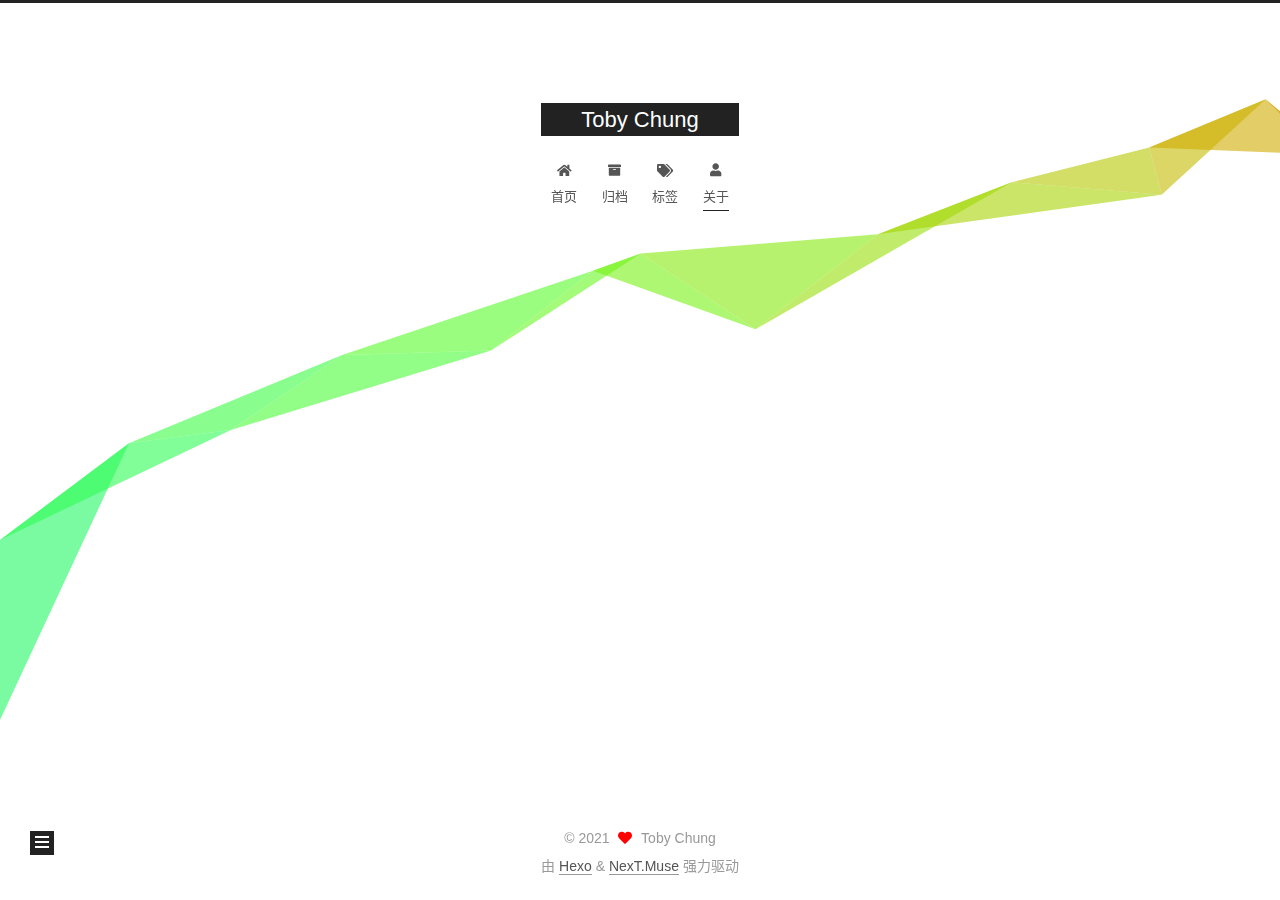
==== about/index.html @ 0a37e785 "Site updated: 2021-06-04 16:51:58" ====
<!DOCTYPE html>
<html lang="zh-CN">
<head>
  <meta charset="UTF-8">
<meta name="viewport" content="width=device-width, initial-scale=1, maximum-scale=2">
<meta name="theme-color" content="#222">
<meta name="generator" content="Hexo 5.4.0">
  <link rel="apple-touch-icon" sizes="180x180" href="/images/apple-touch-icon-next.png">
  <link rel="icon" type="image/png" sizes="32x32" href="/images/favicon-32x32-next.png">
  <link rel="icon" type="image/png" sizes="16x16" href="/images/favicon-16x16-next.png">
  <link rel="mask-icon" href="/images/logo.svg" color="#222">

<link rel="stylesheet" href="/css/main.css">


<link rel="stylesheet" href="/lib/font-awesome/css/all.min.css">

<script id="hexo-configurations">
    var NexT = window.NexT || {};
    var CONFIG = {"hostname":"tractortoby.github.io","root":"/","scheme":"Muse","version":"7.8.0","exturl":false,"sidebar":{"position":"left","display":"post","padding":18,"offset":12,"onmobile":false},"copycode":{"enable":false,"show_result":false,"style":null},"back2top":{"enable":true,"sidebar":false,"scrollpercent":false},"bookmark":{"enable":false,"color":"#222","save":"auto"},"fancybox":false,"mediumzoom":false,"lazyload":false,"pangu":false,"comments":{"style":"tabs","active":null,"storage":true,"lazyload":false,"nav":null},"algolia":{"hits":{"per_page":10},"labels":{"input_placeholder":"Search for Posts","hits_empty":"We didn't find any results for the search: ${query}","hits_stats":"${hits} results found in ${time} ms"}},"localsearch":{"enable":false,"trigger":"auto","top_n_per_article":1,"unescape":false,"preload":false},"motion":{"enable":true,"async":false,"transition":{"post_block":"fadeIn","post_header":"slideDownIn","post_body":"slideDownIn","coll_header":"slideLeftIn","sidebar":"slideUpIn"}}};
  </script>

  <meta name="description" content="开着拖拉机奔向春天">
<meta property="og:type" content="website">
<meta property="og:title" content="about">
<meta property="og:url" content="https://tractortoby.github.io/about/index.html">
<meta property="og:site_name" content="Toby Chung">
<meta property="og:description" content="开着拖拉机奔向春天">
<meta property="og:locale" content="zh_CN">
<meta property="article:published_time" content="2021-06-02T10:06:11.000Z">
<meta property="article:modified_time" content="2021-06-02T10:08:15.895Z">
<meta property="article:author" content="Toby Chung">
<meta name="twitter:card" content="summary">

<link rel="canonical" href="https://tractortoby.github.io/about/">


<script id="page-configurations">
  // https://hexo.io/docs/variables.html
  CONFIG.page = {
    sidebar: "",
    isHome : false,
    isPost : false,
    lang   : 'zh-CN'
  };
</script>

  <title>about | Toby Chung
</title>
  






  <noscript>
  <style>
  .use-motion .brand,
  .use-motion .menu-item,
  .sidebar-inner,
  .use-motion .post-block,
  .use-motion .pagination,
  .use-motion .comments,
  .use-motion .post-header,
  .use-motion .post-body,
  .use-motion .collection-header { opacity: initial; }

  .use-motion .site-title,
  .use-motion .site-subtitle {
    opacity: initial;
    top: initial;
  }

  .use-motion .logo-line-before i { left: initial; }
  .use-motion .logo-line-after i { right: initial; }
  </style>
</noscript>

<link rel="alternate" href="/atom.xml" title="Toby Chung" type="application/atom+xml">
</head>

<body itemscope itemtype="http://schema.org/WebPage">
  <div class="container use-motion">
    <div class="headband"></div>

    <header class="header" itemscope itemtype="http://schema.org/WPHeader">
      <div class="header-inner"><div class="site-brand-container">
  <div class="site-nav-toggle">
    <div class="toggle" aria-label="切换导航栏">
      <span class="toggle-line toggle-line-first"></span>
      <span class="toggle-line toggle-line-middle"></span>
      <span class="toggle-line toggle-line-last"></span>
    </div>
  </div>

  <div class="site-meta">

    <a href="/" class="brand" rel="start">
      <span class="logo-line-before"><i></i></span>
      <h1 class="site-title">Toby Chung</h1>
      <span class="logo-line-after"><i></i></span>
    </a>
  </div>

  <div class="site-nav-right">
    <div class="toggle popup-trigger">
    </div>
  </div>
</div>




<nav class="site-nav">
  <ul id="menu" class="main-menu menu">
        <li class="menu-item menu-item-home">

    <a href="/" rel="section"><i class="fa fa-home fa-fw"></i>首页</a>

  </li>
        <li class="menu-item menu-item-archives">

    <a href="/archives/" rel="section"><i class="fa fa-archive fa-fw"></i>归档</a>

  </li>
        <li class="menu-item menu-item-tags">

    <a href="/tags/" rel="section"><i class="fa fa-tags fa-fw"></i>标签</a>

  </li>
        <li class="menu-item menu-item-about">

    <a href="/about/" rel="section"><i class="fa fa-user fa-fw"></i>关于</a>

  </li>
  </ul>
</nav>




</div>
    </header>

    
  <div class="back-to-top">
    <i class="fa fa-arrow-up"></i>
    <span>0%</span>
  </div>


    <main class="main">
      <div class="main-inner">
        <div class="content-wrap">
          
  
  

          <div class="content page posts-expand">
            

    
    
    
    <div class="post-block" lang="zh-CN">
      <header class="post-header">

<h1 class="post-title" itemprop="name headline">about
</h1>

<div class="post-meta">
  

</div>

</header>

      
      
      
      <div class="post-body">
          
      </div>
      
      
      
    </div>
    

    
    
    


          </div>
          

<script>
  window.addEventListener('tabs:register', () => {
    let { activeClass } = CONFIG.comments;
    if (CONFIG.comments.storage) {
      activeClass = localStorage.getItem('comments_active') || activeClass;
    }
    if (activeClass) {
      let activeTab = document.querySelector(`a[href="#comment-${activeClass}"]`);
      if (activeTab) {
        activeTab.click();
      }
    }
  });
  if (CONFIG.comments.storage) {
    window.addEventListener('tabs:click', event => {
      if (!event.target.matches('.tabs-comment .tab-content .tab-pane')) return;
      let commentClass = event.target.classList[1];
      localStorage.setItem('comments_active', commentClass);
    });
  }
</script>

        </div>
          
  
  <div class="toggle sidebar-toggle">
    <span class="toggle-line toggle-line-first"></span>
    <span class="toggle-line toggle-line-middle"></span>
    <span class="toggle-line toggle-line-last"></span>
  </div>

  <aside class="sidebar">
    <div class="sidebar-inner">

      <ul class="sidebar-nav motion-element">
        <li class="sidebar-nav-toc">
          文章目录
        </li>
        <li class="sidebar-nav-overview">
          站点概览
        </li>
      </ul>

      <!--noindex-->
      <div class="post-toc-wrap sidebar-panel">
      </div>
      <!--/noindex-->

      <div class="site-overview-wrap sidebar-panel">
        <div class="site-author motion-element" itemprop="author" itemscope itemtype="http://schema.org/Person">
    <img class="site-author-image" itemprop="image" alt="Toby Chung"
      src="/images/android-chrome-192x192.png">
  <p class="site-author-name" itemprop="name">Toby Chung</p>
  <div class="site-description" itemprop="description">开着拖拉机奔向春天</div>
</div>
<div class="site-state-wrap motion-element">
  <nav class="site-state">
      <div class="site-state-item site-state-posts">
          <a href="/archives/">
        
          <span class="site-state-item-count">1</span>
          <span class="site-state-item-name">日志</span>
        </a>
      </div>
      <div class="site-state-item site-state-tags">
            <a href="/tags/">
          
        <span class="site-state-item-count">1</span>
        <span class="site-state-item-name">标签</span></a>
      </div>
  </nav>
</div>
  <div class="links-of-author motion-element">
      <span class="links-of-author-item">
        <a href="https://github.com/tractortoby" title="GitHub → https:&#x2F;&#x2F;github.com&#x2F;tractortoby" rel="noopener" target="_blank"><i class="fab fa-github fa-fw"></i>GitHub</a>
      </span>
      <span class="links-of-author-item">
        <a href="https://twitter.com/tractor_toby" title="Twitter → https:&#x2F;&#x2F;twitter.com&#x2F;tractor_toby" rel="noopener" target="_blank"><i class="fab fa-twitter fa-fw"></i>Twitter</a>
      </span>
  </div>
  <div class="cc-license motion-element" itemprop="license">
    <a href="https://creativecommons.org/licenses/by-nc-sa/4.0/" class="cc-opacity" rel="noopener" target="_blank"><img src="/images/cc-by-nc-sa.svg" alt="Creative Commons"></a>
  </div>



      </div>

    </div>
  </aside>
  <div id="sidebar-dimmer"></div>


      </div>
    </main>

    <footer class="footer">
      <div class="footer-inner">
        

        

<div class="copyright">
  
  &copy; 
  <span itemprop="copyrightYear">2021</span>
  <span class="with-love">
    <i class="fa fa-heart"></i>
  </span>
  <span class="author" itemprop="copyrightHolder">Toby Chung</span>
</div>
  <div class="powered-by">由 <a href="https://hexo.io/" class="theme-link" rel="noopener" target="_blank">Hexo</a> & <a href="https://muse.theme-next.org/" class="theme-link" rel="noopener" target="_blank">NexT.Muse</a> 强力驱动
  </div>

        








      </div>
    </footer>
  </div>

  
  <script src="/lib/anime.min.js"></script>
  <script src="/lib/velocity/velocity.min.js"></script>
  <script src="/lib/velocity/velocity.ui.min.js"></script>

<script src="/js/utils.js"></script>

<script src="/js/motion.js"></script>


<script src="/js/schemes/muse.js"></script>


<script src="/js/next-boot.js"></script>




  















  

  

  

  <canvas id="evanyou"></canvas>
  <style>
    #evanyou {
      position: fixed;
      width: 100%;
      height: 100%;
      top: 0;
      left: 0;
      z-index: -1;
    }
  </style>
  <script src="/js/evan-you.js"></script>


</body>
</html>
---- css/main.css ----
:root {
  --body-bg-color: #fff;
  --content-bg-color: #fff;
  --card-bg-color: #f5f5f5;
  --text-color: #555;
  --blockquote-color: #666;
  --link-color: #555;
  --link-hover-color: #222;
  --brand-color: #fff;
  --brand-hover-color: #fff;
  --table-row-odd-bg-color: #f9f9f9;
  --table-row-hover-bg-color: #f5f5f5;
  --menu-item-bg-color: #f5f5f5;
  --btn-default-bg: #222;
  --btn-default-color: #fff;
  --btn-default-border-color: #222;
  --btn-default-hover-bg: #fff;
  --btn-default-hover-color: #222;
  --btn-default-hover-border-color: #222;
}
html {
  line-height: 1.15; /* 1 */
  -webkit-text-size-adjust: 100%; /* 2 */
}
body {
  margin: 0;
}
main {
  display: block;
}
h1 {
  font-size: 2em;
  margin: 0.67em 0;
}
hr {
  box-sizing: content-box; /* 1 */
  height: 0; /* 1 */
  overflow: visible; /* 2 */
}
pre {
  font-family: monospace, monospace; /* 1 */
  font-size: 1em; /* 2 */
}
a {
  background: transparent;
}
abbr[title] {
  border-bottom: none; /* 1 */
  text-decoration: underline; /* 2 */
  text-decoration: underline dotted; /* 2 */
}
b,
strong {
  font-weight: bolder;
}
code,
kbd,
samp {
  font-family: monospace, monospace; /* 1 */
  font-size: 1em; /* 2 */
}
small {
  font-size: 80%;
}
sub,
sup {
  font-size: 75%;
  line-height: 0;
  position: relative;
  vertical-align: baseline;
}
sub {
  bottom: -0.25em;
}
sup {
  top: -0.5em;
}
img {
  border-style: none;
}
button,
input,
optgroup,
select,
textarea {
  font-family: inherit; /* 1 */
  font-size: 100%; /* 1 */
  line-height: 1.15; /* 1 */
  margin: 0; /* 2 */
}
button,
input {
/* 1 */
  overflow: visible;
}
button,
select {
/* 1 */
  text-transform: none;
}
button,
[type='button'],
[type='reset'],
[type='submit'] {
  -webkit-appearance: button;
}
button::-moz-focus-inner,
[type='button']::-moz-focus-inner,
[type='reset']::-moz-focus-inner,
[type='submit']::-moz-focus-inner {
  border-style: none;
  padding: 0;
}
button:-moz-focusring,
[type='button']:-moz-focusring,
[type='reset']:-moz-focusring,
[type='submit']:-moz-focusring {
  outline: 1px dotted ButtonText;
}
fieldset {
  padding: 0.35em 0.75em 0.625em;
}
legend {
  box-sizing: border-box; /* 1 */
  color: inherit; /* 2 */
  display: table; /* 1 */
  max-width: 100%; /* 1 */
  padding: 0; /* 3 */
  white-space: normal; /* 1 */
}
progress {
  vertical-align: baseline;
}
textarea {
  overflow: auto;
}
[type='checkbox'],
[type='radio'] {
  box-sizing: border-box; /* 1 */
  padding: 0; /* 2 */
}
[type='number']::-webkit-inner-spin-button,
[type='number']::-webkit-outer-spin-button {
  height: auto;
}
[type='search'] {
  outline-offset: -2px; /* 2 */
  -webkit-appearance: textfield; /* 1 */
}
[type='search']::-webkit-search-decoration {
  -webkit-appearance: none;
}
::-webkit-file-upload-button {
  font: inherit; /* 2 */
  -webkit-appearance: button; /* 1 */
}
details {
  display: block;
}
summary {
  display: list-item;
}
template {
  display: none;
}
[hidden] {
  display: none;
}
::selection {
  background: #262a30;
  color: #eee;
}
html,
body {
  height: 100%;
}
body {
  background: var(--body-bg-color);
  color: var(--text-color);
  font-family: 'Lato', "PingFang SC", "Microsoft YaHei", sans-serif;
  font-size: 1em;
  line-height: 2;
}
@media (max-width: 991px) {
  body {
    padding-left: 0 !important;
    padding-right: 0 !important;
  }
}
h1,
h2,
h3,
h4,
h5,
h6 {
  font-family: 'Lato', "PingFang SC", "Microsoft YaHei", sans-serif;
  font-weight: bold;
  line-height: 1.5;
  margin: 20px 0 15px;
}
h1 {
  font-size: 1.5em;
}
h2 {
  font-size: 1.375em;
}
h3 {
  font-size: 1.25em;
}
h4 {
  font-size: 1.125em;
}
h5 {
  font-size: 1em;
}
h6 {
  font-size: 0.875em;
}
p {
  margin: 0 0 20px 0;
}
a,
span.exturl {
  border-bottom: 1px solid #999;
  color: var(--link-color);
  outline: 0;
  text-decoration: none;
  overflow-wrap: break-word;
  word-wrap: break-word;
  cursor: pointer;
}
a:hover,
span.exturl:hover {
  border-bottom-color: var(--link-hover-color);
  color: var(--link-hover-color);
}
iframe,
img,
video {
  display: block;
  margin-left: auto;
  margin-right: auto;
  max-width: 100%;
}
hr {
  background-image: repeating-linear-gradient(-45deg, #ddd, #ddd 4px, transparent 4px, transparent 8px);
  border: 0;
  height: 3px;
  margin: 40px 0;
}
blockquote {
  border-left: 4px solid #ddd;
  color: var(--blockquote-color);
  margin: 0;
  padding: 0 15px;
}
blockquote cite::before {
  content: '-';
  padding: 0 5px;
}
dt {
  font-weight: bold;
}
dd {
  margin: 0;
  padding: 0;
}
kbd {
  background-color: #f5f5f5;
  background-image: linear-gradient(#eee, #fff, #eee);
  border: 1px solid #ccc;
  border-radius: 0.2em;
  box-shadow: 0.1em 0.1em 0.2em rgba(0,0,0,0.1);
  color: #555;
  font-family: inherit;
  padding: 0.1em 0.3em;
  white-space: nowrap;
}
.table-container {
  overflow: auto;
}
table {
  border-collapse: collapse;
  border-spacing: 0;
  font-size: 0.875em;
  margin: 0 0 20px 0;
  width: 100%;
}
tbody tr:nth-of-type(odd) {
  background: var(--table-row-odd-bg-color);
}
tbody tr:hover {
  background: var(--table-row-hover-bg-color);
}
caption,
th,
td {
  font-weight: normal;
  padding: 8px;
  vertical-align: middle;
}
th,
td {
  border: 1px solid #ddd;
  border-bottom: 3px solid #ddd;
}
th {
  font-weight: 700;
  padding-bottom: 10px;
}
td {
  border-bottom-width: 1px;
}
.btn {
  background: var(--btn-default-bg);
  border: 2px solid var(--btn-default-border-color);
  border-radius: 0;
  color: var(--btn-default-color);
  display: inline-block;
  font-size: 0.875em;
  line-height: 2;
  padding: 0 20px;
  text-decoration: none;
  transition-property: background-color;
  transition-delay: 0s;
  transition-duration: 0.2s;
  transition-timing-function: ease-in-out;
}
.btn:hover {
  background: var(--btn-default-hover-bg);
  border-color: var(--btn-default-hover-border-color);
  color: var(--btn-default-hover-color);
}
.btn + .btn {
  margin: 0 0 8px 8px;
}
.btn .fa-fw {
  text-align: left;
  width: 1.285714285714286em;
}
.toggle {
  line-height: 0;
}
.toggle .toggle-line {
  background: #fff;
  display: inline-block;
  height: 2px;
  left: 0;
  position: relative;
  top: 0;
  transition: all 0.4s;
  vertical-align: top;
  width: 100%;
}
.toggle .toggle-line:not(:first-child) {
  margin-top: 3px;
}
.toggle.toggle-arrow .toggle-line-first {
  left: 50%;
  top: 2px;
  transform: rotate(45deg);
  width: 50%;
}
.toggle.toggle-arrow .toggle-line-middle {
  left: 2px;
  width: 90%;
}
.toggle.toggle-arrow .toggle-line-last {
  left: 50%;
  top: -2px;
  transform: rotate(-45deg);
  width: 50%;
}
.toggle.toggle-close .toggle-line-first {
  transform: rotate(-45deg);
  top: 5px;
}
.toggle.toggle-close .toggle-line-middle {
  opacity: 0;
}
.toggle.toggle-close .toggle-line-last {
  transform: rotate(45deg);
  top: -5px;
}
.highlight,
pre {
  background: #f7f7f7;
  color: #4d4d4c;
  line-height: 1.6;
  margin: 0 auto 20px;
}
pre,
code {
  font-family: consolas, Menlo, monospace, "PingFang SC", "Microsoft YaHei";
}
code {
  background: #eee;
  border-radius: 3px;
  color: #555;
  padding: 2px 4px;
  overflow-wrap: break-word;
  word-wrap: break-word;
}
.highlight *::selection {
  background: #d6d6d6;
}
.highlight pre {
  border: 0;
  margin: 0;
  padding: 10px 0;
}
.highlight table {
  border: 0;
  margin: 0;
  width: auto;
}
.highlight td {
  border: 0;
  padding: 0;
}
.highlight figcaption {
  background: #eff2f3;
  color: #4d4d4c;
  display: flex;
  font-size: 0.875em;
  justify-content: space-between;
  line-height: 1.2;
  padding: 0.5em;
}
.highlight figcaption a {
  color: #4d4d4c;
}
.highlight figcaption a:hover {
  border-bottom-color: #4d4d4c;
}
.highlight .gutter {
  -moz-user-select: none;
  -ms-user-select: none;
  -webkit-user-select: none;
  user-select: none;
}
.highlight .gutter pre {
  background: #eff2f3;
  color: #869194;
  padding-left: 10px;
  padding-right: 10px;
  text-align: right;
}
.highlight .code pre {
  background: #f7f7f7;
  padding-left: 10px;
  width: 100%;
}
.gist table {
  width: auto;
}
.gist table td {
  border: 0;
}
pre {
  overflow: auto;
  padding: 10px;
}
pre code {
  background: none;
  color: #4d4d4c;
  font-size: 0.875em;
  padding: 0;
  text-shadow: none;
}
pre .deletion {
  background: #fdd;
}
pre .addition {
  background: #dfd;
}
pre .meta {
  color: #eab700;
  -moz-user-select: none;
  -ms-user-select: none;
  -webkit-user-select: none;
  user-select: none;
}
pre .comment {
  color: #8e908c;
}
pre .variable,
pre .attribute,
pre .tag,
pre .name,
pre .regexp,
pre .ruby .constant,
pre .xml .tag .title,
pre .xml .pi,
pre .xml .doctype,
pre .html .doctype,
pre .css .id,
pre .css .class,
pre .css .pseudo {
  color: #c82829;
}
pre .number,
pre .preprocessor,
pre .built_in,
pre .builtin-name,
pre .literal,
pre .params,
pre .constant,
pre .command {
  color: #f5871f;
}
pre .ruby .class .title,
pre .css .rules .attribute,
pre .string,
pre .symbol,
pre .value,
pre .inheritance,
pre .header,
pre .ruby .symbol,
pre .xml .cdata,
pre .special,
pre .formula {
  color: #718c00;
}
pre .title,
pre .css .hexcolor {
  color: #3e999f;
}
pre .function,
pre .python .decorator,
pre .python .title,
pre .ruby .function .title,
pre .ruby .title .keyword,
pre .perl .sub,
pre .javascript .title,
pre .coffeescript .title {
  color: #4271ae;
}
pre .keyword,
pre .javascript .function {
  color: #8959a8;
}
.blockquote-center {
  border-left: none;
  margin: 40px 0;
  padding: 0;
  position: relative;
  text-align: center;
}
.blockquote-center .fa {
  display: block;
  opacity: 0.6;
  position: absolute;
  width: 100%;
}
.blockquote-center .fa-quote-left {
  border-top: 1px solid #ccc;
  text-align: left;
  top: -20px;
}
.blockquote-center .fa-quote-right {
  border-bottom: 1px solid #ccc;
  text-align: right;
  bottom: -20px;
}
.blockquote-center p,
.blockquote-center div {
  text-align: center;
}
.post-body .group-picture img {
  margin: 0 auto;
  padding: 0 3px;
}
.group-picture-row {
  margin-bottom: 6px;
  overflow: hidden;
}
.group-picture-column {
  float: left;
  margin-bottom: 10px;
}
.post-body .label {
  color: #555;
  display: inline;
  padding: 0 2px;
}
.post-body .label.default {
  background: #f0f0f0;
}
.post-body .label.primary {
  background: #efe6f7;
}
.post-body .label.info {
  background: #e5f2f8;
}
.post-body .label.success {
  background: #e7f4e9;
}
.post-body .label.warning {
  background: #fcf6e1;
}
.post-body .label.danger {
  background: #fae8eb;
}
.post-body .tabs {
  margin-bottom: 20px;
}
.post-body .tabs,
.tabs-comment {
  display: block;
  padding-top: 10px;
  position: relative;
}
.post-body .tabs ul.nav-tabs,
.tabs-comment ul.nav-tabs {
  display: flex;
  flex-wrap: wrap;
  margin: 0;
  margin-bottom: -1px;
  padding: 0;
}
@media (max-width: 413px) {
  .post-body .tabs ul.nav-tabs,
  .tabs-comment ul.nav-tabs {
    display: block;
    margin-bottom: 5px;
  }
}
.post-body .tabs ul.nav-tabs li.tab,
.tabs-comment ul.nav-tabs li.tab {
  border-bottom: 1px solid #ddd;
  border-left: 1px solid transparent;
  border-right: 1px solid transparent;
  border-top: 3px solid transparent;
  flex-grow: 1;
  list-style-type: none;
  border-radius: 0 0 0 0;
}
@media (max-width: 413px) {
  .post-body .tabs ul.nav-tabs li.tab,
  .tabs-comment ul.nav-tabs li.tab {
    border-bottom: 1px solid transparent;
    border-left: 3px solid transparent;
    border-right: 1px solid transparent;
    border-top: 1px solid transparent;
  }
}
@media (max-width: 413px) {
  .post-body .tabs ul.nav-tabs li.tab,
  .tabs-comment ul.nav-tabs li.tab {
    border-radius: 0;
  }
}
.post-body .tabs ul.nav-tabs li.tab a,
.tabs-comment ul.nav-tabs li.tab a {
  border-bottom: initial;
  display: block;
  line-height: 1.8;
  outline: 0;
  padding: 0.25em 0.75em;
  text-align: center;
  transition-delay: 0s;
  transition-duration: 0.2s;
  transition-timing-function: ease-out;
}
.post-body .tabs ul.nav-tabs li.tab a i,
.tabs-comment ul.nav-tabs li.tab a i {
  width: 1.285714285714286em;
}
.post-body .tabs ul.nav-tabs li.tab.active,
.tabs-comment ul.nav-tabs li.tab.active {
  border-bottom: 1px solid transparent;
  border-left: 1px solid #ddd;
  border-right: 1px solid #ddd;
  border-top: 3px solid #fc6423;
}
@media (max-width: 413px) {
  .post-body .tabs ul.nav-tabs li.tab.active,
  .tabs-comment ul.nav-tabs li.tab.active {
    border-bottom: 1px solid #ddd;
    border-left: 3px solid #fc6423;
    border-right: 1px solid #ddd;
    border-top: 1px solid #ddd;
  }
}
.post-body .tabs ul.nav-tabs li.tab.active a,
.tabs-comment ul.nav-tabs li.tab.active a {
  color: var(--link-color);
  cursor: default;
}
.post-body .tabs .tab-content .tab-pane,
.tabs-comment .tab-content .tab-pane {
  border: 1px solid #ddd;
  border-top: 0;
  padding: 20px 20px 0 20px;
  border-radius: 0;
}
.post-body .tabs .tab-content .tab-pane:not(.active),
.tabs-comment .tab-content .tab-pane:not(.active) {
  display: none;
}
.post-body .tabs .tab-content .tab-pane.active,
.tabs-comment .tab-content .tab-pane.active {
  display: block;
}
.post-body .tabs .tab-content .tab-pane.active:nth-of-type(1),
.tabs-comment .tab-content .tab-pane.active:nth-of-type(1) {
  border-radius: 0 0 0 0;
}
@media (max-width: 413px) {
  .post-body .tabs .tab-content .tab-pane.active:nth-of-type(1),
  .tabs-comment .tab-content .tab-pane.active:nth-of-type(1) {
    border-radius: 0;
  }
}
.post-body .note {
  border-radius: 3px;
  margin-bottom: 20px;
  padding: 1em;
  position: relative;
  border: 1px solid #eee;
  border-left-width: 5px;
}
.post-body .note h2,
.post-body .note h3,
.post-body .note h4,
.post-body .note h5,
.post-body .note h6 {
  margin-top: 0;
  border-bottom: initial;
  margin-bottom: 0;
  padding-top: 0;
}
.post-body .note p:first-child,
.post-body .note ul:first-child,
.post-body .note ol:first-child,
.post-body .note table:first-child,
.post-body .note pre:first-child,
.post-body .note blockquote:first-child,
.post-body .note img:first-child {
  margin-top: 0;
}
.post-body .note p:last-child,
.post-body .note ul:last-child,
.post-body .note ol:last-child,
.post-body .note table:last-child,
.post-body .note pre:last-child,
.post-body .note blockquote:last-child,
.post-body .note img:last-child {
  margin-bottom: 0;
}
.post-body .note.default {
  border-left-color: #777;
}
.post-body .note.default h2,
.post-body .note.default h3,
.post-body .note.default h4,
.post-body .note.default h5,
.post-body .note.default h6 {
  color: #777;
}
.post-body .note.primary {
  border-left-color: #6f42c1;
}
.post-body .note.primary h2,
.post-body .note.primary h3,
.post-body .note.primary h4,
.post-body .note.primary h5,
.post-body .note.primary h6 {
  color: #6f42c1;
}
.post-body .note.info {
  border-left-color: #428bca;
}
.post-body .note.info h2,
.post-body .note.info h3,
.post-body .note.info h4,
.post-body .note.info h5,
.post-body .note.info h6 {
  color: #428bca;
}
.post-body .note.success {
  border-left-color: #5cb85c;
}
.post-body .note.success h2,
.post-body .note.success h3,
.post-body .note.success h4,
.post-body .note.success h5,
.post-body .note.success h6 {
  color: #5cb85c;
}
.post-body .note.warning {
  border-left-color: #f0ad4e;
}
.post-body .note.warning h2,
.post-body .note.warning h3,
.post-body .note.warning h4,
.post-body .note.warning h5,
.post-body .note.warning h6 {
  color: #f0ad4e;
}
.post-body .note.danger {
  border-left-color: #d9534f;
}
.post-body .note.danger h2,
.post-body .note.danger h3,
.post-body .note.danger h4,
.post-body .note.danger h5,
.post-body .note.danger h6 {
  color: #d9534f;
}
.pagination .prev,
.pagination .next,
.pagination .page-number,
.pagination .space {
  display: inline-block;
  margin: 0 10px;
  padding: 0 11px;
  position: relative;
  top: -1px;
}
@media (max-width: 767px) {
  .pagination .prev,
  .pagination .next,
  .pagination .page-number,
  .pagination .space {
    margin: 0 5px;
  }
}
.pagination {
  border-top: 1px solid #eee;
  margin: 120px 0 0;
  text-align: center;
}
.pagination .prev,
.pagination .next,
.pagination .page-number {
  border-bottom: 0;
  border-top: 1px solid #eee;
  transition-property: border-color;
  transition-delay: 0s;
  transition-duration: 0.2s;
  transition-timing-function: ease-in-out;
}
.pagination .prev:hover,
.pagination .next:hover,
.pagination .page-number:hover {
  border-top-color: #222;
}
.pagination .space {
  margin: 0;
  padding: 0;
}
.pagination .prev {
  margin-left: 0;
}
.pagination .next {
  margin-right: 0;
}
.pagination .page-number.current {
  background: #ccc;
  border-top-color: #ccc;
  color: #fff;
}
@media (max-width: 767px) {
  .pagination {
    border-top: none;
  }
  .pagination .prev,
  .pagination .next,
  .pagination .page-number {
    border-bottom: 1px solid #eee;
    border-top: 0;
    margin-bottom: 10px;
    padding: 0 10px;
  }
  .pagination .prev:hover,
  .pagination .next:hover,
  .pagination .page-number:hover {
    border-bottom-color: #222;
  }
}
.comments {
  margin-top: 60px;
  overflow: hidden;
}
.comment-button-group {
  display: flex;
  flex-wrap: wrap-reverse;
  justify-content: center;
  margin: 1em 0;
}
.comment-button-group .comment-button {
  margin: 0.1em 0.2em;
}
.comment-button-group .comment-button.active {
  background: var(--btn-default-hover-bg);
  border-color: var(--btn-default-hover-border-color);
  color: var(--btn-default-hover-color);
}
.comment-position {
  display: none;
}
.comment-position.active {
  display: block;
}
.tabs-comment {
  background: var(--content-bg-color);
  margin-top: 4em;
  padding-top: 0;
}
.tabs-comment .comments {
  border: 0;
  box-shadow: none;
  margin-top: 0;
  padding-top: 0;
}
.container {
  min-height: 100%;
  position: relative;
}
.main-inner {
  margin: 0 auto;
  width: 700px;
}
@media (min-width: 1200px) {
  .main-inner {
    width: 800px;
  }
}
@media (min-width: 1600px) {
  .main-inner {
    width: 900px;
  }
}
@media (max-width: 767px) {
  .content-wrap {
    padding: 0 20px;
  }
}
.header {
  background: transparent;
}
.header-inner {
  margin: 0 auto;
  width: 700px;
}
@media (min-width: 1200px) {
  .header-inner {
    width: 800px;
  }
}
@media (min-width: 1600px) {
  .header-inner {
    width: 900px;
  }
}
.site-brand-container {
  display: flex;
  flex-shrink: 0;
  padding: 0 10px;
}
.headband {
  background: #222;
  height: 3px;
}
.site-meta {
  flex-grow: 1;
  text-align: center;
}
@media (max-width: 767px) {
  .site-meta {
    text-align: center;
  }
}
.brand {
  border-bottom: none;
  color: var(--brand-color);
  display: inline-block;
  line-height: 1.375em;
  padding: 0 40px;
  position: relative;
}
.brand:hover {
  color: var(--brand-hover-color);
}
.site-title {
  font-family: 'Lato', "PingFang SC", "Microsoft YaHei", sans-serif;
  font-size: 1.375em;
  font-weight: normal;
  margin: 0;
}
.site-subtitle {
  color: #999;
  font-size: 0.8125em;
  margin: 10px 0;
}
.use-motion .brand {
  opacity: 0;
}
.use-motion .site-title,
.use-motion .site-subtitle,
.use-motion .custom-logo-image {
  opacity: 0;
  position: relative;
  top: -10px;
}
.site-nav-toggle,
.site-nav-right {
  display: none;
}
@media (max-width: 767px) {
  .site-nav-toggle,
  .site-nav-right {
    display: flex;
    flex-direction: column;
    justify-content: center;
  }
}
.site-nav-toggle .toggle,
.site-nav-right .toggle {
  color: var(--text-color);
  padding: 10px;
  width: 22px;
}
.site-nav-toggle .toggle .toggle-line,
.site-nav-right .toggle .toggle-line {
  background: var(--text-color);
  border-radius: 1px;
}
.site-nav {
  display: block;
}
@media (max-width: 767px) {
  .site-nav {
    clear: both;
    display: none;
  }
}
.site-nav.site-nav-on {
  display: block;
}
.menu {
  margin-top: 20px;
  padding-left: 0;
  text-align: center;
}
.menu-item {
  display: inline-block;
  list-style: none;
  margin: 0 10px;
}
@media (max-width: 767px) {
  .menu-item {
    display: block;
    margin-top: 10px;
  }
  .menu-item.menu-item-search {
    display: none;
  }
}
.menu-item a,
.menu-item span.exturl {
  border-bottom: 0;
  display: block;
  font-size: 0.8125em;
  transition-property: border-color;
  transition-delay: 0s;
  transition-duration: 0.2s;
  transition-timing-function: ease-in-out;
}
@media (hover: none) {
  .menu-item a:hover,
  .menu-item span.exturl:hover {
    border-bottom-color: transparent !important;
  }
}
.menu-item .fa,
.menu-item .fab,
.menu-item .far,
.menu-item .fas {
  margin-right: 8px;
}
.menu-item .badge {
  display: inline-block;
  font-weight: bold;
  line-height: 1;
  margin-left: 0.35em;
  margin-top: 0.35em;
  text-align: center;
  white-space: nowrap;
}
@media (max-width: 767px) {
  .menu-item .badge {
    float: right;
    margin-left: 0;
  }
}
.menu-item-active a,
.menu .menu-item a:hover,
.menu .menu-item span.exturl:hover {
  background: var(--menu-item-bg-color);
}
.use-motion .menu-item {
  opacity: 0;
}
.sidebar {
  background: #222;
  bottom: 0;
  box-shadow: inset 0 2px 6px #000;
  position: fixed;
  top: 0;
}
@media (max-width: 991px) {
  .sidebar {
    display: none;
  }
}
.sidebar-inner {
  color: #999;
  padding: 18px 10px;
  text-align: center;
}
.cc-license {
  margin-top: 10px;
  text-align: center;
}
.cc-license .cc-opacity {
  border-bottom: none;
  opacity: 0.7;
}
.cc-license .cc-opacity:hover {
  opacity: 0.9;
}
.cc-license img {
  display: inline-block;
}
.site-author-image {
  border: 2px solid #333;
  display: block;
  margin: 0 auto;
  max-width: 96px;
  padding: 2px;
}
.site-author-name {
  color: #f5f5f5;
  font-weight: normal;
  margin: 5px 0 0;
  text-align: center;
}
.site-description {
  color: #999;
  font-size: 1em;
  margin-top: 5px;
  text-align: center;
}
.links-of-author {
  margin-top: 15px;
}
.links-of-author a,
.links-of-author span.exturl {
  border-bottom-color: #555;
  display: inline-block;
  font-size: 0.8125em;
  margin-bottom: 10px;
  margin-right: 10px;
  vertical-align: middle;
}
.links-of-author a::before,
.links-of-author span.exturl::before {
  background: #faffd7;
  border-radius: 50%;
  content: ' ';
  display: inline-block;
  height: 4px;
  margin-right: 3px;
  vertical-align: middle;
  width: 4px;
}
.sidebar-button {
  margin-top: 15px;
}
.sidebar-button a {
  border: 1px solid #fc6423;
  border-radius: 4px;
  color: #fc6423;
  display: inline-block;
  padding: 0 15px;
}
.sidebar-button a .fa,
.sidebar-button a .fab,
.sidebar-button a .far,
.sidebar-button a .fas {
  margin-right: 5px;
}
.sidebar-button a:hover {
  background: #fc6423;
  border: 1px solid #fc6423;
  color: #fff;
}
.sidebar-button a:hover .fa,
.sidebar-button a:hover .fab,
.sidebar-button a:hover .far,
.sidebar-button a:hover .fas {
  color: #fff;
}
.links-of-blogroll {
  font-size: 0.8125em;
  margin-top: 10px;
}
.links-of-blogroll-title {
  font-size: 0.875em;
  font-weight: 600;
  margin-top: 0;
}
.links-of-blogroll-list {
  list-style: none;
  margin: 0;
  padding: 0;
}
#sidebar-dimmer {
  display: none;
}
@media (max-width: 767px) {
  #sidebar-dimmer {
    background: #000;
    display: block;
    height: 100%;
    left: 100%;
    opacity: 0;
    position: fixed;
    top: 0;
    width: 100%;
    z-index: 1100;
  }
  .sidebar-active + #sidebar-dimmer {
    opacity: 0.7;
    transform: translateX(-100%);
    transition: opacity 0.5s;
  }
}
.sidebar-nav {
  margin: 0;
  padding-bottom: 20px;
  padding-left: 0;
}
.sidebar-nav li {
  border-bottom: 1px solid transparent;
  color: #666;
  cursor: pointer;
  display: inline-block;
  font-size: 0.875em;
}
.sidebar-nav li.sidebar-nav-overview {
  margin-left: 10px;
}
.sidebar-nav li:hover {
  color: #f5f5f5;
}
.sidebar-nav .sidebar-nav-active {
  border-bottom-color: #87daff;
  color: #87daff;
}
.sidebar-nav .sidebar-nav-active:hover {
  color: #87daff;
}
.sidebar-panel {
  display: none;
  overflow-x: hidden;
  overflow-y: auto;
}
.sidebar-panel-active {
  display: block;
}
.sidebar-toggle {
  background: #222;
  bottom: 45px;
  cursor: pointer;
  height: 14px;
  left: 30px;
  padding: 5px;
  position: fixed;
  width: 14px;
  z-index: 1300;
}
@media (max-width: 991px) {
  .sidebar-toggle {
    left: 20px;
    opacity: 0.8;
    display: none;
  }
}
.sidebar-toggle:hover .toggle-line {
  background: #87daff;
}
.post-toc {
  font-size: 0.875em;
}
.post-toc ol {
  list-style: none;
  margin: 0;
  padding: 0 2px 5px 10px;
  text-align: left;
}
.post-toc ol > ol {
  padding-left: 0;
}
.post-toc ol a {
  transition-property: all;
  transition-delay: 0s;
  transition-duration: 0.2s;
  transition-timing-function: ease-in-out;
}
.post-toc .nav-item {
  line-height: 1.8;
  overflow: hidden;
  text-overflow: ellipsis;
  white-space: nowrap;
}
.post-toc .nav .nav-child {
  display: none;
}
.post-toc .nav .active > .nav-child {
  display: block;
}
.post-toc .nav .active-current > .nav-child {
  display: block;
}
.post-toc .nav .active-current > .nav-child > .nav-item {
  display: block;
}
.post-toc .nav .active > a {
  border-bottom-color: #87daff;
  color: #87daff;
}
.post-toc .nav .active-current > a {
  color: #87daff;
}
.post-toc .nav .active-current > a:hover {
  color: #87daff;
}
.site-state {
  display: flex;
  justify-content: center;
  line-height: 1.4;
  margin-top: 10px;
  overflow: hidden;
  text-align: center;
  white-space: nowrap;
}
.site-state-item {
  padding: 0 15px;
}
.site-state-item:not(:first-child) {
  border-left: 1px solid #333;
}
.site-state-item a {
  border-bottom: none;
}
.site-state-item-count {
  display: block;
  font-size: 1.25em;
  font-weight: 600;
  text-align: center;
}
.site-state-item-name {
  color: inherit;
  font-size: 0.875em;
}
.footer {
  color: #999;
  font-size: 0.875em;
  padding: 20px 0;
}
.footer.footer-fixed {
  bottom: 0;
  left: 0;
  position: absolute;
  right: 0;
}
.footer-inner {
  box-sizing: border-box;
  margin: 0 auto;
  text-align: center;
  width: 700px;
}
@media (min-width: 1200px) {
  .footer-inner {
    width: 800px;
  }
}
@media (min-width: 1600px) {
  .footer-inner {
    width: 900px;
  }
}
.languages {
  display: inline-block;
  font-size: 1.125em;
  position: relative;
}
.languages .lang-select-label span {
  margin: 0 0.5em;
}
.languages .lang-select {
  height: 100%;
  left: 0;
  opacity: 0;
  position: absolute;
  top: 0;
  width: 100%;
}
.with-love {
  color: #ff0000;
  display: inline-block;
  margin: 0 5px;
}
.powered-by,
.theme-info {
  display: inline-block;
}
@-moz-keyframes iconAnimate {
  0%, 100% {
    transform: scale(1);
  }
  10%, 30% {
    transform: scale(0.9);
  }
  20%, 40%, 60%, 80% {
    transform: scale(1.1);
  }
  50%, 70% {
    transform: scale(1.1);
  }
}
@-webkit-keyframes iconAnimate {
  0%, 100% {
    transform: scale(1);
  }
  10%, 30% {
    transform: scale(0.9);
  }
  20%, 40%, 60%, 80% {
    transform: scale(1.1);
  }
  50%, 70% {
    transform: scale(1.1);
  }
}
@-o-keyframes iconAnimate {
  0%, 100% {
    transform: scale(1);
  }
  10%, 30% {
    transform: scale(0.9);
  }
  20%, 40%, 60%, 80% {
    transform: scale(1.1);
  }
  50%, 70% {
    transform: scale(1.1);
  }
}
@keyframes iconAnimate {
  0%, 100% {
    transform: scale(1);
  }
  10%, 30% {
    transform: scale(0.9);
  }
  20%, 40%, 60%, 80% {
    transform: scale(1.1);
  }
  50%, 70% {
    transform: scale(1.1);
  }
}
.back-to-top {
  font-size: 12px;
  text-align: center;
  transition-delay: 0s;
  transition-duration: 0.2s;
  transition-timing-function: ease-in-out;
}
.back-to-top {
  background: #222;
  bottom: -100px;
  box-sizing: border-box;
  color: #fff;
  cursor: pointer;
  left: 30px;
  opacity: 1;
  padding: 0 6px;
  position: fixed;
  transition-property: bottom;
  z-index: 1300;
  width: 24px;
}
.back-to-top span {
  display: none;
}
.back-to-top:hover {
  color: #87daff;
}
.back-to-top.back-to-top-on {
  bottom: 19px;
}
@media (max-width: 991px) {
  .back-to-top {
    left: 20px;
    opacity: 0.8;
  }
}
.post-body {
  font-family: 'Lato', "PingFang SC", "Microsoft YaHei", sans-serif;
  overflow-wrap: break-word;
  word-wrap: break-word;
}
@media (min-width: 1200px) {
  .post-body {
    font-size: 1.125em;
  }
}
.post-body .exturl .fa {
  font-size: 0.875em;
  margin-left: 4px;
}
.post-body .image-caption,
.post-body .figure .caption {
  color: #999;
  font-size: 0.875em;
  font-weight: bold;
  line-height: 1;
  margin: -20px auto 15px;
  text-align: center;
}
.post-sticky-flag {
  display: inline-block;
  transform: rotate(30deg);
}
.post-button {
  margin-top: 40px;
  text-align: center;
}
.use-motion .post-block,
.use-motion .pagination,
.use-motion .comments {
  opacity: 0;
}
.use-motion .post-header {
  opacity: 0;
}
.use-motion .post-body {
  opacity: 0;
}
.use-motion .collection-header {
  opacity: 0;
}
.posts-collapse {
  margin-left: 35px;
  position: relative;
}
@media (max-width: 767px) {
  .posts-collapse {
    margin-left: 0px;
    margin-right: 0px;
  }
}
.posts-collapse .collection-title {
  font-size: 1.125em;
  position: relative;
}
.posts-collapse .collection-title::before {
  background: #999;
  border: 1px solid #fff;
  border-radius: 50%;
  content: ' ';
  height: 10px;
  left: 0;
  margin-left: -6px;
  margin-top: -4px;
  position: absolute;
  top: 50%;
  width: 10px;
}
.posts-collapse .collection-year {
  font-size: 1.5em;
  font-weight: bold;
  margin: 60px 0;
  position: relative;
}
.posts-collapse .collection-year::before {
  background: #bbb;
  border-radius: 50%;
  content: ' ';
  height: 8px;
  left: 0;
  margin-left: -4px;
  margin-top: -4px;
  position: absolute;
  top: 50%;
  width: 8px;
}
.posts-collapse .collection-header {
  display: block;
  margin: 0 0 0 20px;
}
.posts-collapse .collection-header small {
  color: #bbb;
  margin-left: 5px;
}
.posts-collapse .post-header {
  border-bottom: 1px dashed #ccc;
  margin: 30px 0;
  padding-left: 15px;
  position: relative;
  transition-property: border;
  transition-delay: 0s;
  transition-duration: 0.2s;
  transition-timing-function: ease-in-out;
}
.posts-collapse .post-header::before {
  background: #bbb;
  border: 1px solid #fff;
  border-radius: 50%;
  content: ' ';
  height: 6px;
  left: 0;
  margin-left: -4px;
  position: absolute;
  top: 0.75em;
  transition-property: background;
  width: 6px;
  transition-delay: 0s;
  transition-duration: 0.2s;
  transition-timing-function: ease-in-out;
}
.posts-collapse .post-header:hover {
  border-bottom-color: #666;
}
.posts-collapse .post-header:hover::before {
  background: #222;
}
.posts-collapse .post-meta {
  display: inline;
  font-size: 0.75em;
  margin-right: 10px;
}
.posts-collapse .post-title {
  display: inline;
}
.posts-collapse .post-title a,
.posts-collapse .post-title span.exturl {
  border-bottom: none;
  color: var(--link-color);
}
.posts-collapse .post-title .fa-external-link-alt {
  font-size: 0.875em;
  margin-left: 5px;
}
.posts-collapse::before {
  background: #f5f5f5;
  content: ' ';
  height: 100%;
  left: 0;
  margin-left: -2px;
  position: absolute;
  top: 1.25em;
  width: 4px;
}
.post-eof {
  background: #ccc;
  height: 1px;
  margin: 80px auto 60px;
  text-align: center;
  width: 8%;
}
.post-block:last-of-type .post-eof {
  display: none;
}
.content {
  padding-top: 40px;
}
@media (min-width: 992px) {
  .post-body {
    text-align: justify;
  }
}
@media (max-width: 991px) {
  .post-body {
    text-align: justify;
  }
}
.post-body h1,
.post-body h2,
.post-body h3,
.post-body h4,
.post-body h5,
.post-body h6 {
  padding-top: 10px;
}
.post-body h1 .header-anchor,
.post-body h2 .header-anchor,
.post-body h3 .header-anchor,
.post-body h4 .header-anchor,
.post-body h5 .header-anchor,
.post-body h6 .header-anchor {
  border-bottom-style: none;
  color: #ccc;
  float: right;
  margin-left: 10px;
  visibility: hidden;
}
.post-body h1 .header-anchor:hover,
.post-body h2 .header-anchor:hover,
.post-body h3 .header-anchor:hover,
.post-body h4 .header-anchor:hover,
.post-body h5 .header-anchor:hover,
.post-body h6 .header-anchor:hover {
  color: inherit;
}
.post-body h1:hover .header-anchor,
.post-body h2:hover .header-anchor,
.post-body h3:hover .header-anchor,
.post-body h4:hover .header-anchor,
.post-body h5:hover .header-anchor,
.post-body h6:hover .header-anchor {
  visibility: visible;
}
.post-body iframe,
.post-body img,
.post-body video {
  margin-bottom: 20px;
}
.post-body .video-container {
  height: 0;
  margin-bottom: 20px;
  overflow: hidden;
  padding-top: 75%;
  position: relative;
  width: 100%;
}
.post-body .video-container iframe,
.post-body .video-container object,
.post-body .video-container embed {
  height: 100%;
  left: 0;
  margin: 0;
  position: absolute;
  top: 0;
  width: 100%;
}
.post-gallery {
  align-items: center;
  display: grid;
  grid-gap: 10px;
  grid-template-columns: 1fr 1fr 1fr;
  margin-bottom: 20px;
}
@media (max-width: 767px) {
  .post-gallery {
    grid-template-columns: 1fr 1fr;
  }
}
.post-gallery a {
  border: 0;
}
.post-gallery img {
  margin: 0;
}
.posts-expand .post-header {
  font-size: 1.125em;
}
.posts-expand .post-title {
  font-size: 1.5em;
  font-weight: normal;
  margin: initial;
  text-align: center;
  overflow-wrap: break-word;
  word-wrap: break-word;
}
.posts-expand .post-title-link {
  border-bottom: none;
  color: var(--link-color);
  display: inline-block;
  position: relative;
  vertical-align: top;
}
.posts-expand .post-title-link::before {
  background: var(--link-color);
  bottom: 0;
  content: '';
  height: 2px;
  left: 0;
  position: absolute;
  transform: scaleX(0);
  visibility: hidden;
  width: 100%;
  transition-delay: 0s;
  transition-duration: 0.2s;
  transition-timing-function: ease-in-out;
}
.posts-expand .post-title-link:hover::before {
  transform: scaleX(1);
  visibility: visible;
}
.posts-expand .post-title-link .fa-external-link-alt {
  font-size: 0.875em;
  margin-left: 5px;
}
.posts-expand .post-meta {
  color: #999;
  font-family: 'Lato', "PingFang SC", "Microsoft YaHei", sans-serif;
  font-size: 0.75em;
  margin: 3px 0 60px 0;
  text-align: center;
}
.posts-expand .post-meta .post-description {
  font-size: 0.875em;
  margin-top: 2px;
}
.posts-expand .post-meta time {
  border-bottom: 1px dashed #999;
  cursor: pointer;
}
.post-meta .post-meta-item + .post-meta-item::before {
  content: '|';
  margin: 0 0.5em;
}
.post-meta-divider {
  margin: 0 0.5em;
}
.post-meta-item-icon {
  margin-right: 3px;
}
@media (max-width: 991px) {
  .post-meta-item-icon {
    display: inline-block;
  }
}
@media (max-width: 991px) {
  .post-meta-item-text {
    display: none;
  }
}
.post-nav {
  border-top: 1px solid #eee;
  display: flex;
  justify-content: space-between;
  margin-top: 15px;
  padding: 10px 5px 0;
}
.post-nav-item {
  flex: 1;
}
.post-nav-item a {
  border-bottom: none;
  display: block;
  font-size: 0.875em;
  line-height: 1.6;
  position: relative;
}
.post-nav-item a:active {
  top: 2px;
}
.post-nav-item .fa {
  font-size: 0.75em;
}
.post-nav-item:first-child {
  margin-right: 15px;
}
.post-nav-item:first-child .fa {
  margin-right: 5px;
}
.post-nav-item:last-child {
  margin-left: 15px;
  text-align: right;
}
.post-nav-item:last-child .fa {
  margin-left: 5px;
}
.rtl.post-body p,
.rtl.post-body a,
.rtl.post-body h1,
.rtl.post-body h2,
.rtl.post-body h3,
.rtl.post-body h4,
.rtl.post-body h5,
.rtl.post-body h6,
.rtl.post-body li,
.rtl.post-body ul,
.rtl.post-body ol {
  direction: rtl;
  font-family: UKIJ Ekran;
}
.rtl.post-title {
  font-family: UKIJ Ekran;
}
.post-tags {
  margin-top: 40px;
  text-align: center;
}
.post-tags a {
  display: inline-block;
  font-size: 0.8125em;
}
.post-tags a:not(:last-child) {
  margin-right: 10px;
}
.post-widgets {
  border-top: 1px solid #eee;
  margin-top: 15px;
  text-align: center;
}
.wp_rating {
  height: 20px;
  line-height: 20px;
  margin-top: 10px;
  padding-top: 6px;
  text-align: center;
}
.social-like {
  display: flex;
  font-size: 0.875em;
  justify-content: center;
  text-align: center;
}
.reward-container {
  margin: 20px auto;
  padding: 10px 0;
  text-align: center;
  width: 90%;
}
.reward-container button {
  background: transparent;
  border: 1px solid #fc6423;
  border-radius: 0;
  color: #fc6423;
  cursor: pointer;
  line-height: 2;
  outline: 0;
  padding: 0 15px;
  vertical-align: text-top;
}
.reward-container button:hover {
  background: #fc6423;
  border: 1px solid transparent;
  color: #fa9366;
}
#qr {
  padding-top: 20px;
}
#qr a {
  border: 0;
}
#qr img {
  display: inline-block;
  margin: 0.8em 2em 0 2em;
  max-width: 100%;
  width: 180px;
}
#qr p {
  text-align: center;
}
.post-copyright {
  background: var(--card-bg-color);
  border-left: 3px solid #ff2a2a;
  list-style: none;
  margin: 2em 0 0;
  padding: 0.5em 1em;
}
.category-all-page .category-all-title {
  text-align: center;
}
.category-all-page .category-all {
  margin-top: 20px;
}
.category-all-page .category-list {
  list-style: none;
  margin: 0;
  padding: 0;
}
.category-all-page .category-list-item {
  margin: 5px 10px;
}
.category-all-page .category-list-count {
  color: #bbb;
}
.category-all-page .category-list-count::before {
  content: ' (';
  display: inline;
}
.category-all-page .category-list-count::after {
  content: ') ';
  display: inline;
}
.category-all-page .category-list-child {
  padding-left: 10px;
}
.event-list {
  padding: 0;
}
.event-list hr {
  background: #222;
  margin: 20px 0 45px 0;
}
.event-list hr::after {
  background: #222;
  color: #fff;
  content: 'NOW';
  display: inline-block;
  font-weight: bold;
  padding: 0 5px;
  text-align: right;
}
.event-list .event {
  background: #222;
  margin: 20px 0;
  min-height: 40px;
  padding: 15px 0 15px 10px;
}
.event-list .event .event-summary {
  color: #fff;
  margin: 0;
  padding-bottom: 3px;
}
.event-list .event .event-summary::before {
  animation: dot-flash 1s alternate infinite ease-in-out;
  color: #fff;
  content: '\f111';
  display: inline-block;
  font-size: 10px;
  margin-right: 25px;
  vertical-align: middle;
  font-family: 'Font Awesome 5 Free';
  font-weight: 900;
}
.event-list .event .event-relative-time {
  color: #bbb;
  display: inline-block;
  font-size: 12px;
  font-weight: normal;
  padding-left: 12px;
}
.event-list .event .event-details {
  color: #fff;
  display: block;
  line-height: 18px;
  margin-left: 56px;
  padding-bottom: 6px;
  padding-top: 3px;
  text-indent: -24px;
}
.event-list .event .event-details::before {
  color: #fff;
  display: inline-block;
  margin-right: 9px;
  text-align: center;
  text-indent: 0;
  width: 14px;
  font-family: 'Font Awesome 5 Free';
  font-weight: 900;
}
.event-list .event .event-details.event-location::before {
  content: '\f041';
}
.event-list .event .event-details.event-duration::before {
  content: '\f017';
}
.event-list .event-past {
  background: #f5f5f5;
}
.event-list .event-past .event-summary,
.event-list .event-past .event-details {
  color: #bbb;
  opacity: 0.9;
}
.event-list .event-past .event-summary::before,
.event-list .event-past .event-details::before {
  animation: none;
  color: #bbb;
}
@-moz-keyframes dot-flash {
  from {
    opacity: 1;
    transform: scale(1);
  }
  to {
    opacity: 0;
    transform: scale(0.8);
  }
}
@-webkit-keyframes dot-flash {
  from {
    opacity: 1;
    transform: scale(1);
  }
  to {
    opacity: 0;
    transform: scale(0.8);
  }
}
@-o-keyframes dot-flash {
  from {
    opacity: 1;
    transform: scale(1);
  }
  to {
    opacity: 0;
    transform: scale(0.8);
  }
}
@keyframes dot-flash {
  from {
    opacity: 1;
    transform: scale(1);
  }
  to {
    opacity: 0;
    transform: scale(0.8);
  }
}
ul.breadcrumb {
  font-size: 0.75em;
  list-style: none;
  margin: 1em 0;
  padding: 0 2em;
  text-align: center;
}
ul.breadcrumb li {
  display: inline;
}
ul.breadcrumb li + li::before {
  content: '/\00a0';
  font-weight: normal;
  padding: 0.5em;
}
ul.breadcrumb li + li:last-child {
  font-weight: bold;
}
.tag-cloud {
  text-align: center;
}
.tag-cloud a {
  display: inline-block;
  margin: 10px;
}
.tag-cloud a:hover {
  color: var(--link-hover-color) !important;
}
@media (max-width: 767px) {
  .header-inner,
  .main-inner,
  .footer-inner {
    width: auto;
  }
}
.header-inner {
  padding-top: 100px;
}
@media (max-width: 767px) {
  .header-inner {
    padding-top: 50px;
  }
}
.main-inner {
  padding-bottom: 60px;
}
.content {
  padding-top: 70px;
}
@media (max-width: 767px) {
  .content {
    padding-top: 35px;
  }
}
embed {
  display: block;
  margin: 0 auto 25px auto;
}
.custom-logo .site-meta-headline {
  text-align: center;
}
.custom-logo .site-title {
  color: #222;
  margin: 10px auto 0;
}
.custom-logo .site-title a {
  border: 0;
}
.custom-logo-image {
  background: #fff;
  margin: 0 auto;
  max-width: 150px;
  padding: 5px;
}
.brand {
  background: var(--btn-default-bg);
}
@media (max-width: 767px) {
  .site-nav {
    border-bottom: 1px solid #ddd;
    border-top: 1px solid #ddd;
    left: 0;
    margin: 0;
    padding: 0;
    width: 100%;
  }
}
@media (max-width: 767px) {
  .menu {
    text-align: left;
  }
}
.menu-item-active a,
.menu .menu-item a:hover,
.menu .menu-item span.exturl:hover {
  background: transparent;
  border-bottom: 1px solid var(--link-hover-color) !important;
}
@media (max-width: 767px) {
  .menu-item-active a,
  .menu .menu-item a:hover,
  .menu .menu-item span.exturl:hover {
    border-bottom: 1px dotted #ddd !important;
  }
}
@media (max-width: 767px) {
  .menu .menu-item {
    margin: 0 10px;
  }
}
.menu .menu-item a,
.menu .menu-item span.exturl {
  border-bottom: 1px solid transparent;
}
@media (max-width: 767px) {
  .menu .menu-item a,
  .menu .menu-item span.exturl {
    padding: 5px 10px;
  }
}
@media (min-width: 768px) {
  .menu .menu-item .fa,
  .menu .menu-item .fab,
  .menu .menu-item .far,
  .menu .menu-item .fas {
    display: block;
    line-height: 2;
    margin-right: 0;
    width: 100%;
  }
}
.menu .menu-item .badge {
  background: #eee;
  padding: 1px 4px;
}
.sub-menu {
  margin: 10px 0;
}
.sub-menu .menu-item {
  display: inline-block;
}
.sidebar {
  left: -320px;
}
.sidebar.sidebar-active {
  left: 0;
}
.sidebar {
  width: 320px;
  z-index: 1200;
  transition-delay: 0s;
  transition-duration: 0.2s;
  transition-timing-function: ease-out;
}
.sidebar a,
.sidebar span.exturl {
  border-bottom-color: #555;
  color: #999;
}
.sidebar a:hover,
.sidebar span.exturl:hover {
  border-bottom-color: #eee;
  color: #eee;
}
.links-of-blogroll-item {
  padding: 2px 10px;
}
.links-of-blogroll-item a,
.links-of-blogroll-item span.exturl {
  box-sizing: border-box;
  display: inline-block;
  max-width: 280px;
  overflow: hidden;
  text-overflow: ellipsis;
  white-space: nowrap;
}
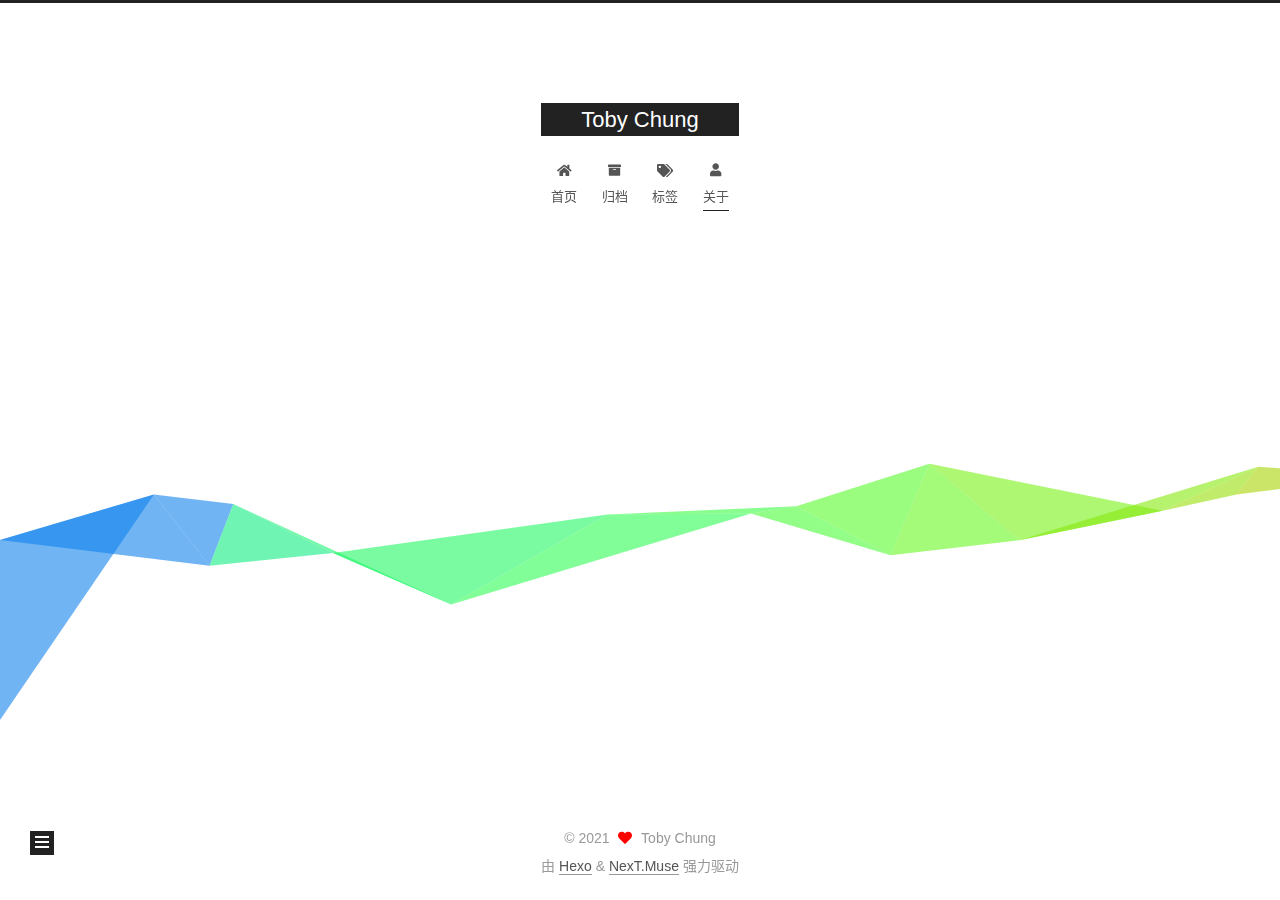
==== commit 0840d7a3: "Site updated: 2021-06-04 18:42:22" ====
--- a/about/index.html
+++ b/about/index.html
@@ -17,13 +17,13 @@
 
 <script id="hexo-configurations">
     var NexT = window.NexT || {};
-    var CONFIG = {"hostname":"tractortoby.github.io","root":"/","scheme":"Muse","version":"7.8.0","exturl":false,"sidebar":{"position":"left","display":"post","padding":18,"offset":12,"onmobile":false},"copycode":{"enable":false,"show_result":false,"style":null},"back2top":{"enable":true,"sidebar":false,"scrollpercent":false},"bookmark":{"enable":false,"color":"#222","save":"auto"},"fancybox":false,"mediumzoom":false,"lazyload":false,"pangu":false,"comments":{"style":"tabs","active":null,"storage":true,"lazyload":false,"nav":null},"algolia":{"hits":{"per_page":10},"labels":{"input_placeholder":"Search for Posts","hits_empty":"We didn't find any results for the search: ${query}","hits_stats":"${hits} results found in ${time} ms"}},"localsearch":{"enable":false,"trigger":"auto","top_n_per_article":1,"unescape":false,"preload":false},"motion":{"enable":true,"async":false,"transition":{"post_block":"fadeIn","post_header":"slideDownIn","post_body":"slideDownIn","coll_header":"slideLeftIn","sidebar":"slideUpIn"}}};
+    var CONFIG = {"hostname":"tobychung.com","root":"/","scheme":"Muse","version":"7.8.0","exturl":false,"sidebar":{"position":"left","display":"post","padding":18,"offset":12,"onmobile":false},"copycode":{"enable":false,"show_result":false,"style":null},"back2top":{"enable":true,"sidebar":false,"scrollpercent":false},"bookmark":{"enable":false,"color":"#222","save":"auto"},"fancybox":false,"mediumzoom":false,"lazyload":false,"pangu":false,"comments":{"style":"tabs","active":null,"storage":true,"lazyload":false,"nav":null},"algolia":{"hits":{"per_page":10},"labels":{"input_placeholder":"Search for Posts","hits_empty":"We didn't find any results for the search: ${query}","hits_stats":"${hits} results found in ${time} ms"}},"localsearch":{"enable":false,"trigger":"auto","top_n_per_article":1,"unescape":false,"preload":false},"motion":{"enable":true,"async":false,"transition":{"post_block":"fadeIn","post_header":"slideDownIn","post_body":"slideDownIn","coll_header":"slideLeftIn","sidebar":"slideUpIn"}}};
   </script>
 
   <meta name="description" content="开着拖拉机奔向春天">
 <meta property="og:type" content="website">
 <meta property="og:title" content="about">
-<meta property="og:url" content="https://tractortoby.github.io/about/index.html">
+<meta property="og:url" content="https://tobychung.com/about/index.html">
 <meta property="og:site_name" content="Toby Chung">
 <meta property="og:description" content="开着拖拉机奔向春天">
 <meta property="og:locale" content="zh_CN">
@@ -32,7 +32,7 @@
 <meta property="article:author" content="Toby Chung">
 <meta name="twitter:card" content="summary">
 
-<link rel="canonical" href="https://tractortoby.github.io/about/">
+<link rel="canonical" href="https://tobychung.com/about/">
 
 
 <script id="page-configurations">
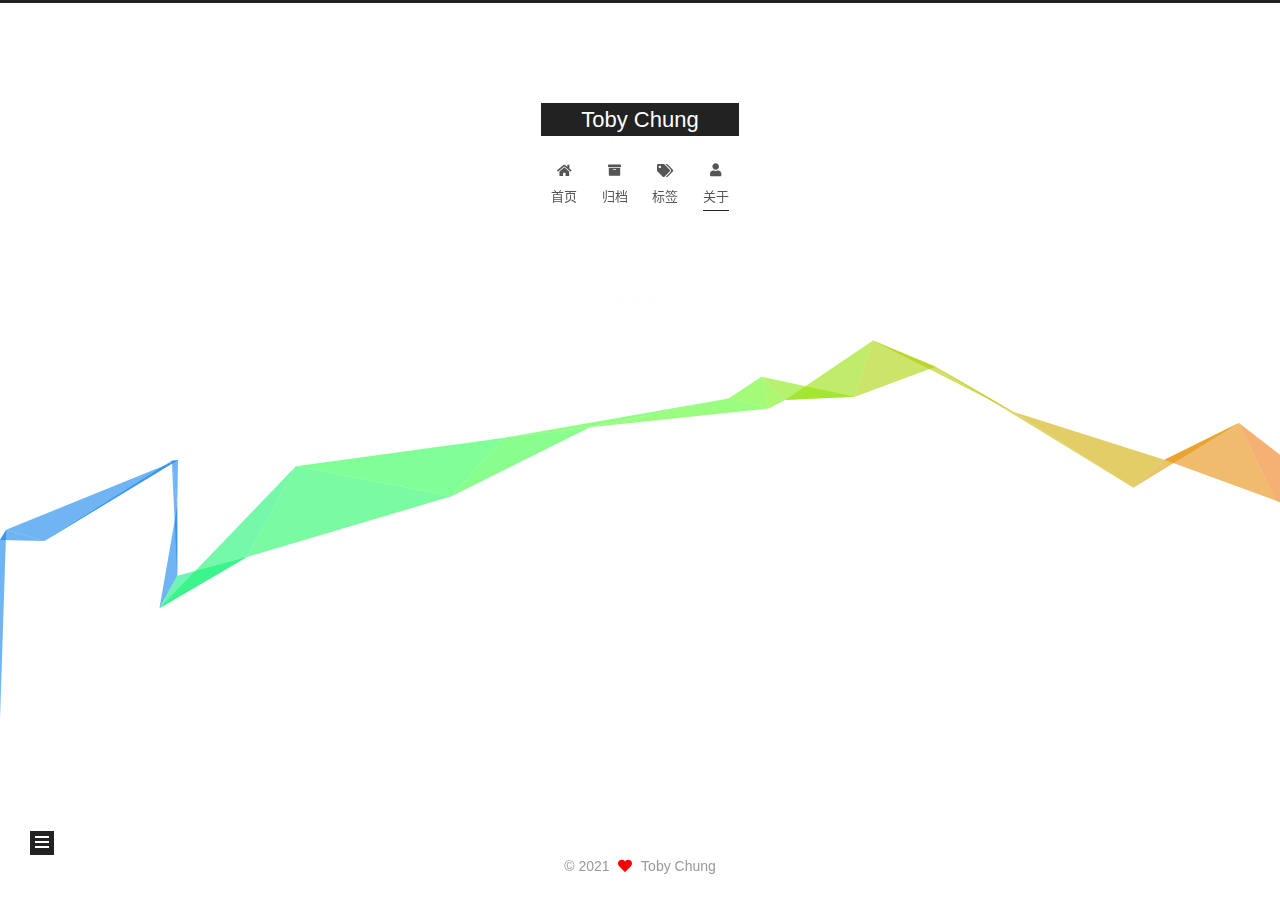
==== commit 5b68d5a0: "Site updated: 2021-06-04 20:33:15" ====
--- a/about/index.html
+++ b/about/index.html
@@ -307,8 +307,6 @@
   </span>
   <span class="author" itemprop="copyrightHolder">Toby Chung</span>
 </div>
-  <div class="powered-by">由 <a href="https://hexo.io/" class="theme-link" rel="noopener" target="_blank">Hexo</a> & <a href="https://muse.theme-next.org/" class="theme-link" rel="noopener" target="_blank">NexT.Muse</a> 强力驱动
-  </div>
 
         
 
--- a/css/main.css
+++ b/css/main.css
@@ -1168,7 +1168,7 @@
 }
 .links-of-author a::before,
 .links-of-author span.exturl::before {
-  background: #faffd7;
+  background: #ba9916;
   border-radius: 50%;
   content: ' ';
   display: inline-block;
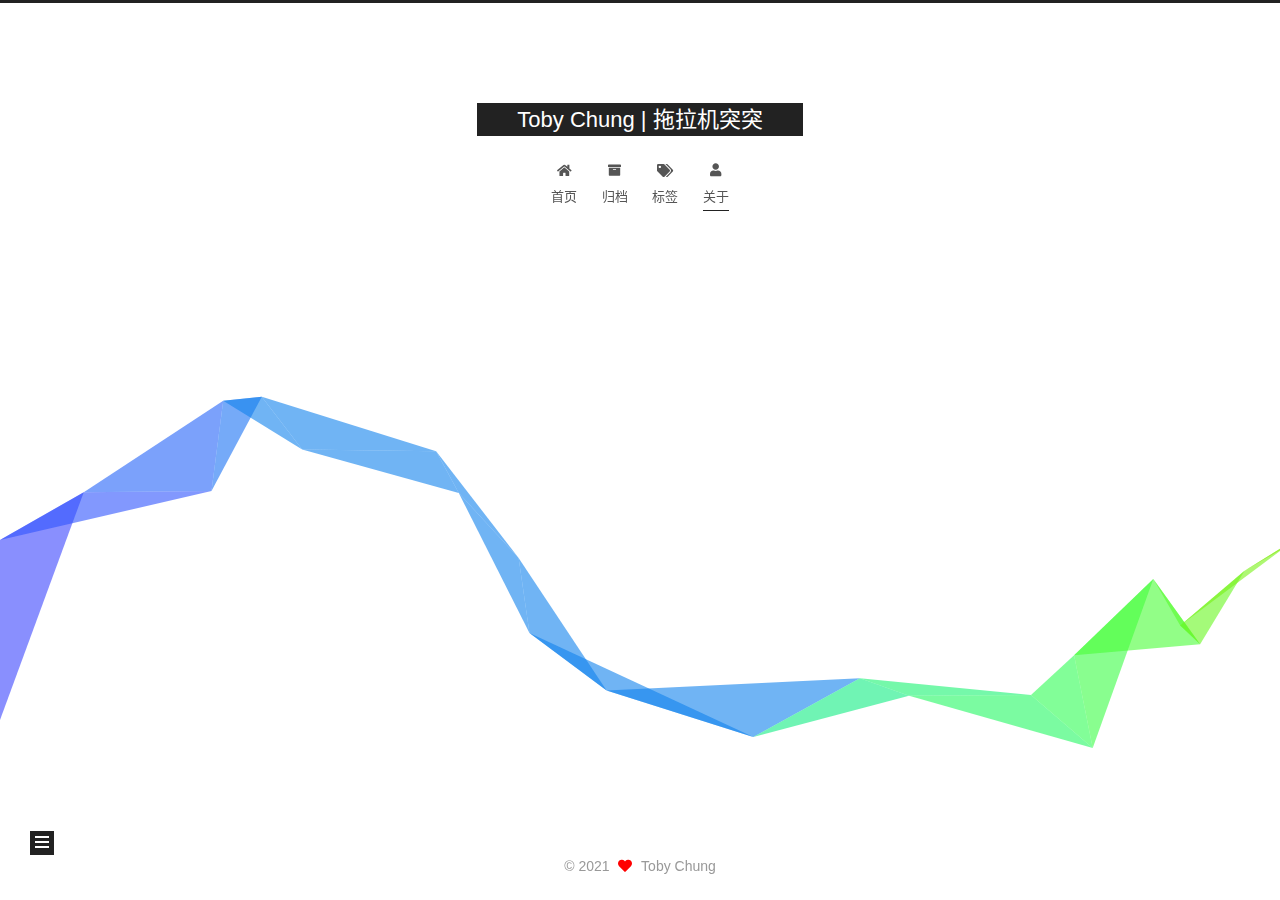
==== commit 7250f8b1: "Site updated: 2021-06-04 21:09:25" ====
--- a/about/index.html
+++ b/about/index.html
@@ -24,7 +24,7 @@
 <meta property="og:type" content="website">
 <meta property="og:title" content="about">
 <meta property="og:url" content="https://tobychung.com/about/index.html">
-<meta property="og:site_name" content="Toby Chung">
+<meta property="og:site_name" content="Toby Chung | 拖拉机突突">
 <meta property="og:description" content="开着拖拉机奔向春天">
 <meta property="og:locale" content="zh_CN">
 <meta property="article:published_time" content="2021-06-02T10:06:11.000Z">
@@ -45,7 +45,7 @@
   };
 </script>
 
-  <title>about | Toby Chung
+  <title>about | Toby Chung | 拖拉机突突
 </title>
   
 
@@ -77,7 +77,7 @@
   </style>
 </noscript>
 
-<link rel="alternate" href="/atom.xml" title="Toby Chung" type="application/atom+xml">
+<link rel="alternate" href="/atom.xml" title="Toby Chung | 拖拉机突突" type="application/atom+xml">
 </head>
 
 <body itemscope itemtype="http://schema.org/WebPage">
@@ -98,7 +98,7 @@
 
     <a href="/" class="brand" rel="start">
       <span class="logo-line-before"><i></i></span>
-      <h1 class="site-title">Toby Chung</h1>
+      <h1 class="site-title">Toby Chung | 拖拉机突突</h1>
       <span class="logo-line-after"><i></i></span>
     </a>
   </div>
--- a/css/main.css
+++ b/css/main.css
@@ -1168,7 +1168,7 @@
 }
 .links-of-author a::before,
 .links-of-author span.exturl::before {
-  background: #ba9916;
+  background: #092845;
   border-radius: 50%;
   content: ' ';
   display: inline-block;
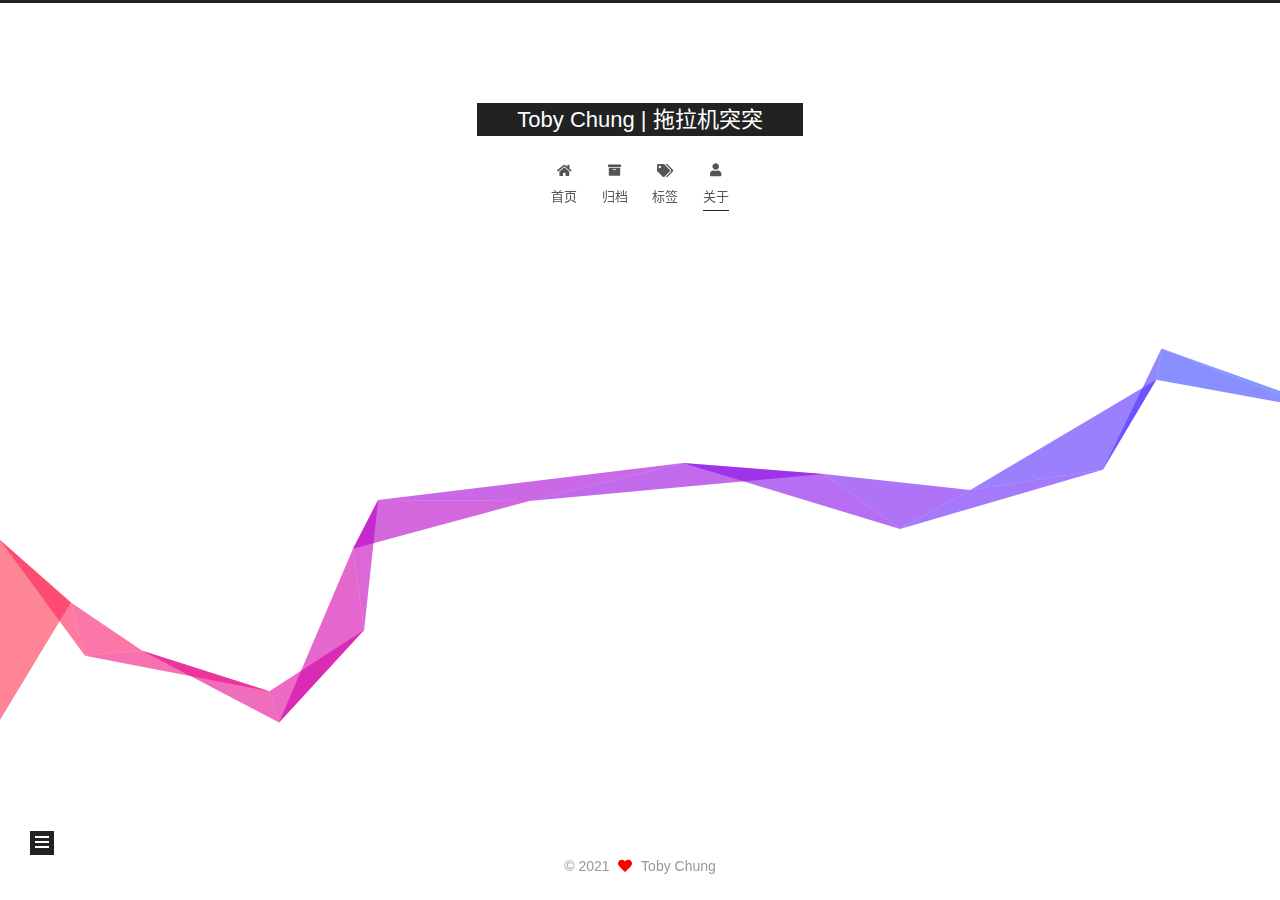
==== commit e441cf9f: "Site updated: 2021-06-05 15:00:53" ====
--- a/about/index.html
+++ b/about/index.html
@@ -195,6 +195,13 @@
 
           </div>
           
+    
+  <div class="comments">
+    <div id="disqus_thread">
+      <noscript>Please enable JavaScript to view the comments powered by Disqus.</noscript>
+    </div>
+  </div>
+  
 
 <script>
   window.addEventListener('tabs:register', () => {
@@ -375,5 +382,36 @@
   <script src="/js/evan-you.js"></script>
 
 
+<script>
+  function loadCount() {
+    var d = document, s = d.createElement('script');
+    s.src = 'https://tobychung-blog.disqus.com/count.js';
+    s.id = 'dsq-count-scr';
+    (d.head || d.body).appendChild(s);
+  }
+  // defer loading until the whole page loading is completed
+  window.addEventListener('load', loadCount, false);
+</script>
+<script>
+  var disqus_config = function() {
+    this.page.url = "https://tobychung.com/about/index.html";
+    this.page.identifier = "about/index.html";
+    this.page.title = "about";
+    };
+  NexT.utils.loadComments(document.querySelector('#disqus_thread'), () => {
+    if (window.DISQUS) {
+      DISQUS.reset({
+        reload: true,
+        config: disqus_config
+      });
+    } else {
+      var d = document, s = d.createElement('script');
+      s.src = 'https://tobychung-blog.disqus.com/embed.js';
+      s.setAttribute('data-timestamp', '' + +new Date());
+      (d.head || d.body).appendChild(s);
+    }
+  });
+</script>
+
 </body>
 </html>
--- a/css/main.css
+++ b/css/main.css
@@ -1168,7 +1168,7 @@
 }
 .links-of-author a::before,
 .links-of-author span.exturl::before {
-  background: #092845;
+  background: #ff1cff;
   border-radius: 50%;
   content: ' ';
   display: inline-block;
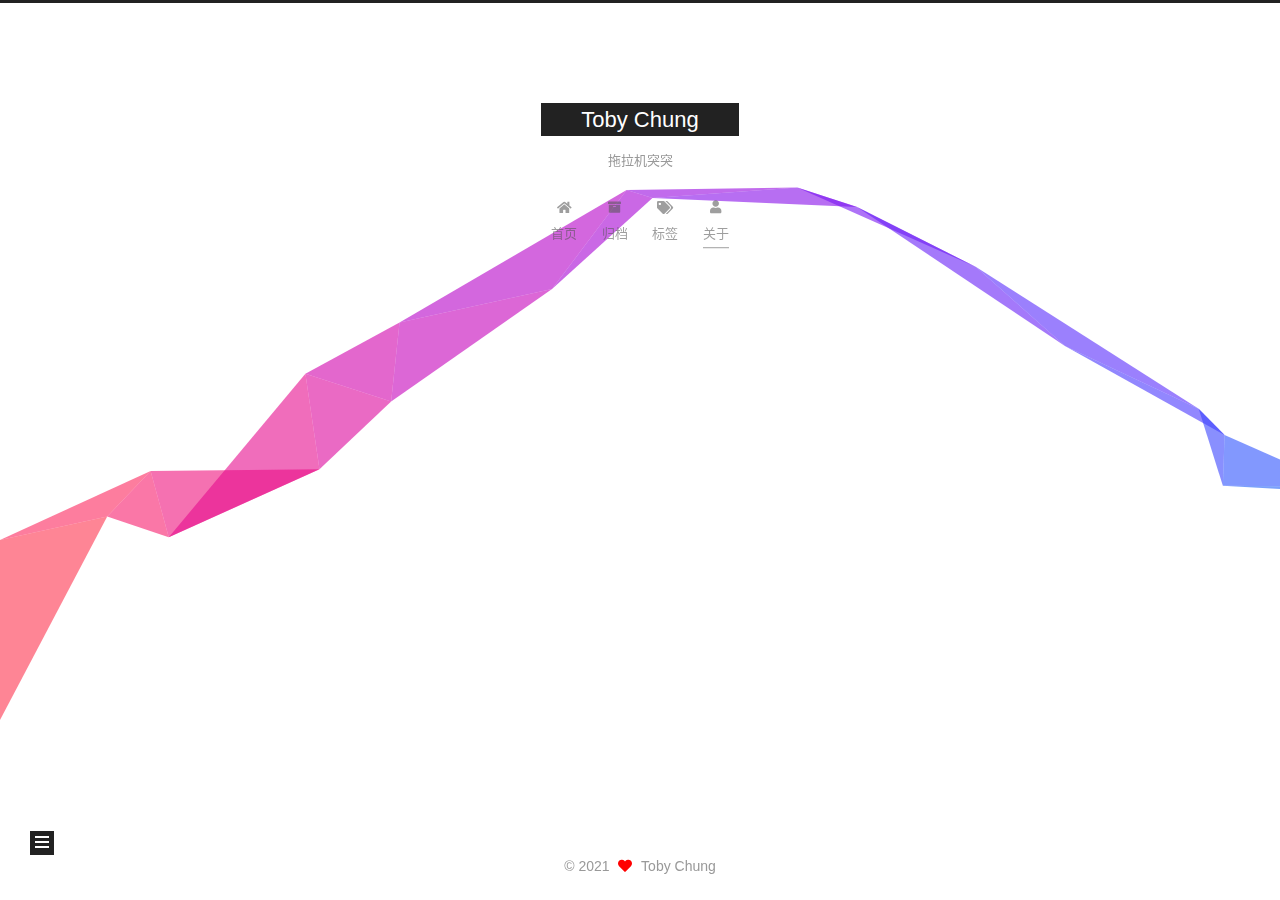
==== commit 3c50b5eb: "Site updated: 2021-06-05 15:08:11" ====
--- a/about/index.html
+++ b/about/index.html
@@ -24,7 +24,7 @@
 <meta property="og:type" content="website">
 <meta property="og:title" content="about">
 <meta property="og:url" content="https://tobychung.com/about/index.html">
-<meta property="og:site_name" content="Toby Chung | 拖拉机突突">
+<meta property="og:site_name" content="Toby Chung">
 <meta property="og:description" content="开着拖拉机奔向春天">
 <meta property="og:locale" content="zh_CN">
 <meta property="article:published_time" content="2021-06-02T10:06:11.000Z">
@@ -45,7 +45,7 @@
   };
 </script>
 
-  <title>about | Toby Chung | 拖拉机突突
+  <title>about | Toby Chung
 </title>
   
 
@@ -77,7 +77,7 @@
   </style>
 </noscript>
 
-<link rel="alternate" href="/atom.xml" title="Toby Chung | 拖拉机突突" type="application/atom+xml">
+<link rel="alternate" href="/atom.xml" title="Toby Chung" type="application/atom+xml">
 </head>
 
 <body itemscope itemtype="http://schema.org/WebPage">
@@ -98,9 +98,10 @@
 
     <a href="/" class="brand" rel="start">
       <span class="logo-line-before"><i></i></span>
-      <h1 class="site-title">Toby Chung | 拖拉机突突</h1>
+      <h1 class="site-title">Toby Chung</h1>
       <span class="logo-line-after"><i></i></span>
     </a>
+      <p class="site-subtitle" itemprop="description">拖拉机突突</p>
   </div>
 
   <div class="site-nav-right">
--- a/css/main.css
+++ b/css/main.css
@@ -1168,7 +1168,7 @@
 }
 .links-of-author a::before,
 .links-of-author span.exturl::before {
-  background: #ff1cff;
+  background: #8657cf;
   border-radius: 50%;
   content: ' ';
   display: inline-block;
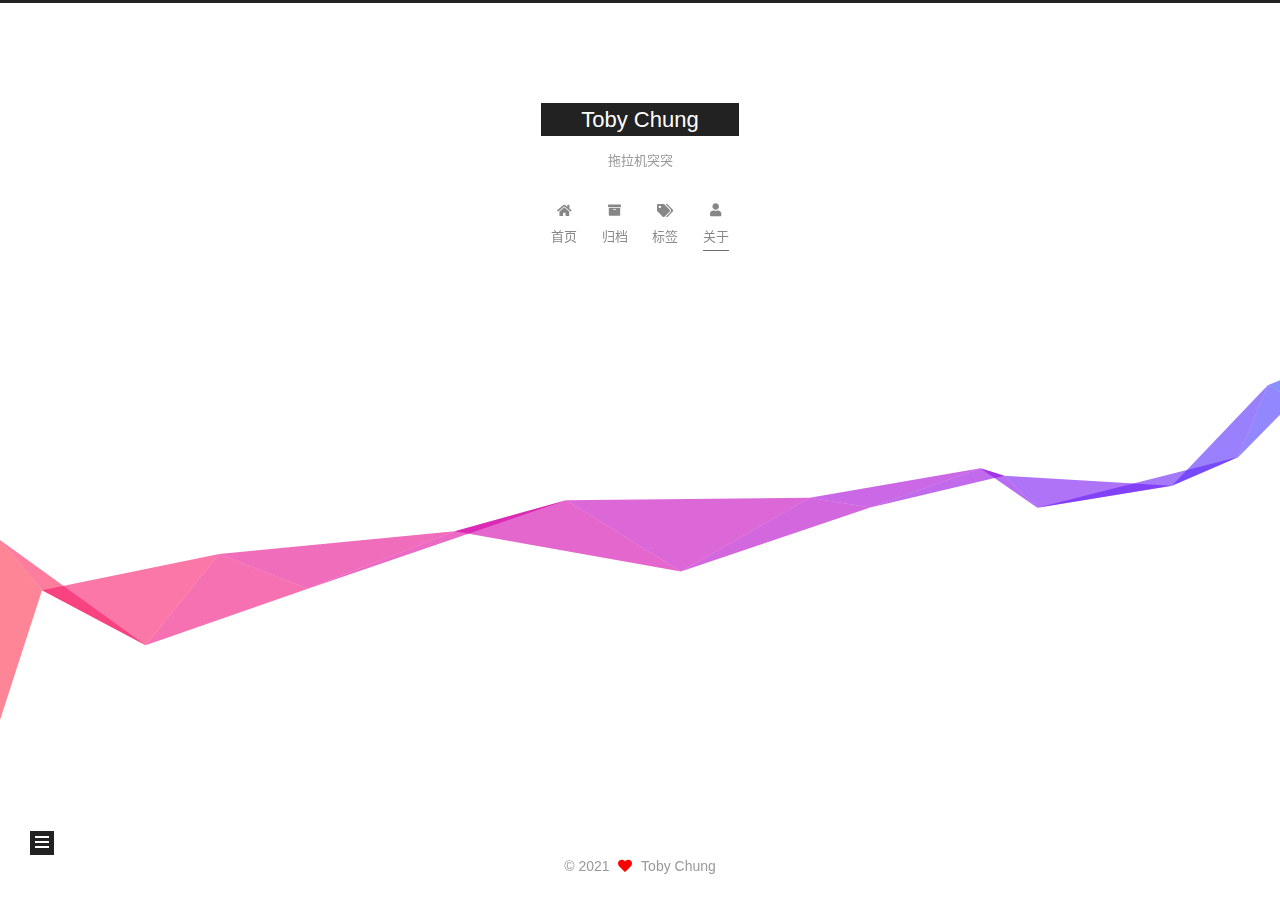
==== commit 3afde46a: "Site updated: 2021-06-05 17:32:08" ====
--- a/about/index.html
+++ b/about/index.html
@@ -6,7 +6,7 @@
 <meta name="theme-color" content="#222">
 <meta name="generator" content="Hexo 5.4.0">
   <link rel="apple-touch-icon" sizes="180x180" href="/images/apple-touch-icon-next.png">
-  <link rel="icon" type="image/png" sizes="32x32" href="/images/favicon-32x32-next.png">
+  <link rel="icon" type="image/png" sizes="32x32" href="/images/favicon.ico">
   <link rel="icon" type="image/png" sizes="16x16" href="/images/favicon-16x16-next.png">
   <link rel="mask-icon" href="/images/logo.svg" color="#222">
 
--- a/css/main.css
+++ b/css/main.css
@@ -1168,7 +1168,7 @@
 }
 .links-of-author a::before,
 .links-of-author span.exturl::before {
-  background: #8657cf;
+  background: #ffcd39;
   border-radius: 50%;
   content: ' ';
   display: inline-block;
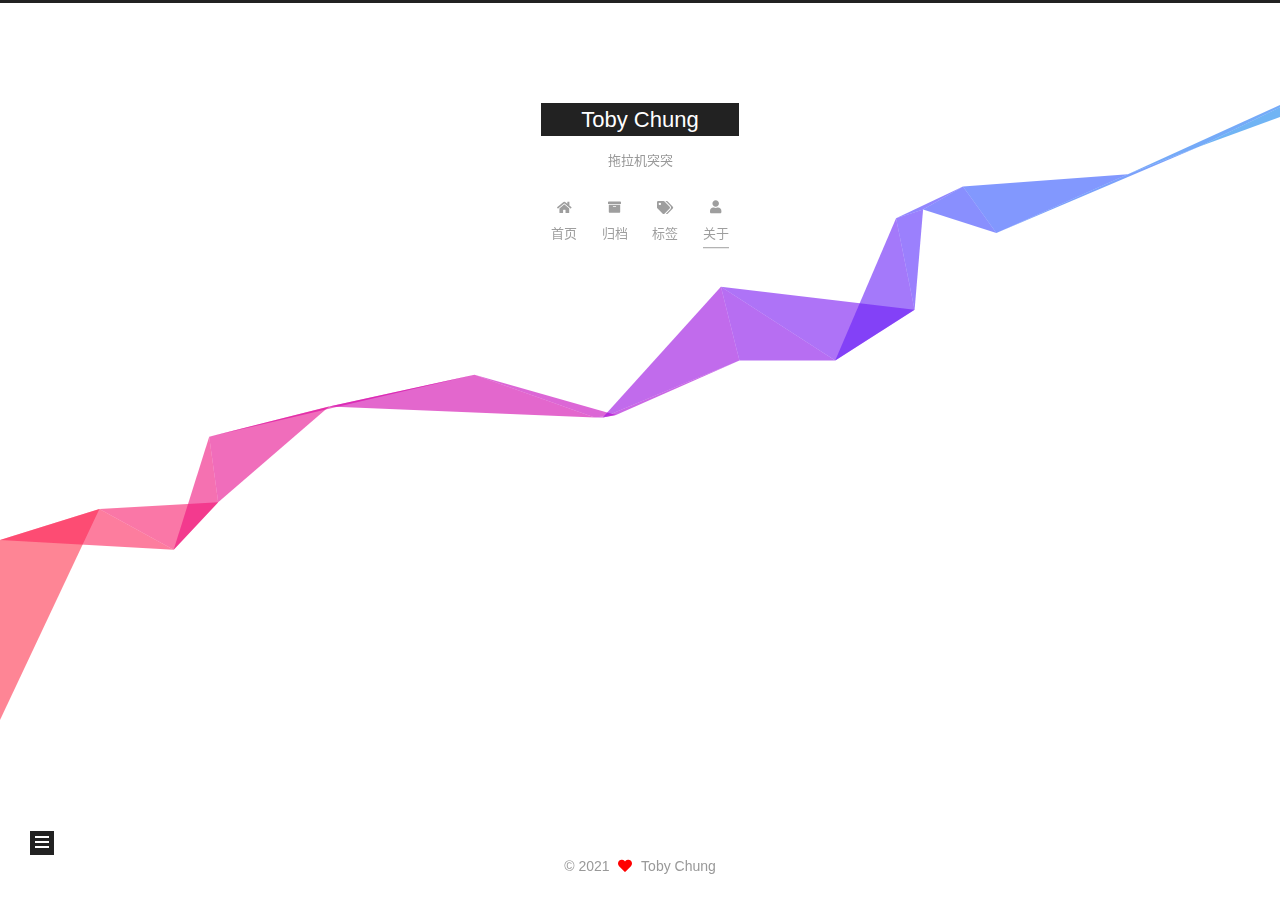
==== commit 0ab5435d: "Site updated: 2021-06-05 17:47:14" ====
--- a/about/index.html
+++ b/about/index.html
@@ -28,7 +28,7 @@
 <meta property="og:description" content="开着拖拉机奔向春天">
 <meta property="og:locale" content="zh_CN">
 <meta property="article:published_time" content="2021-06-02T10:06:11.000Z">
-<meta property="article:modified_time" content="2021-06-02T10:08:15.895Z">
+<meta property="article:modified_time" content="2021-06-05T09:45:43.866Z">
 <meta property="article:author" content="Toby Chung">
 <meta name="twitter:card" content="summary">
 
@@ -196,13 +196,6 @@
 
           </div>
           
-    
-  <div class="comments">
-    <div id="disqus_thread">
-      <noscript>Please enable JavaScript to view the comments powered by Disqus.</noscript>
-    </div>
-  </div>
-  
 
 <script>
   window.addEventListener('tabs:register', () => {
@@ -393,26 +386,6 @@
   // defer loading until the whole page loading is completed
   window.addEventListener('load', loadCount, false);
 </script>
-<script>
-  var disqus_config = function() {
-    this.page.url = "https://tobychung.com/about/index.html";
-    this.page.identifier = "about/index.html";
-    this.page.title = "about";
-    };
-  NexT.utils.loadComments(document.querySelector('#disqus_thread'), () => {
-    if (window.DISQUS) {
-      DISQUS.reset({
-        reload: true,
-        config: disqus_config
-      });
-    } else {
-      var d = document, s = d.createElement('script');
-      s.src = 'https://tobychung-blog.disqus.com/embed.js';
-      s.setAttribute('data-timestamp', '' + +new Date());
-      (d.head || d.body).appendChild(s);
-    }
-  });
-</script>
 
 </body>
 </html>
--- a/css/main.css
+++ b/css/main.css
@@ -1168,7 +1168,7 @@
 }
 .links-of-author a::before,
 .links-of-author span.exturl::before {
-  background: #ffcd39;
+  background: #cf00bf;
   border-radius: 50%;
   content: ' ';
   display: inline-block;
